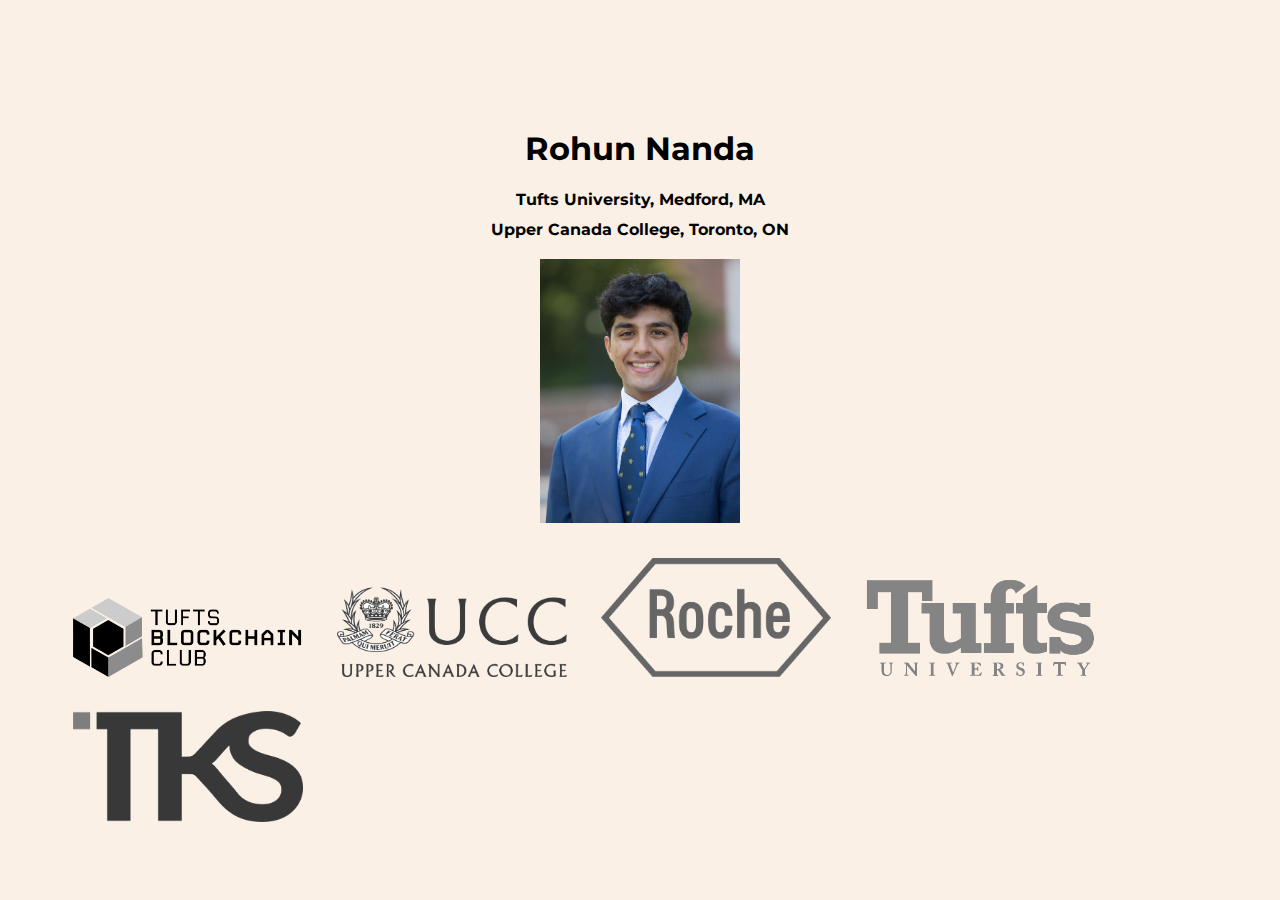
==== index.html @ 3b3ca224 "New changes commit" ====
<!DOCTYPE html>
<html>
<head>
	<title>Rohun Nanda</title>
	<link rel="stylesheet" type="text/css" href="style.css"> 
	<link rel="preconnect" href="https://fonts.gstatic.com">
	<link href="https://fonts.googleapis.com/css2?family=Montserrat:ital,wght@0,100;1,300&display=swap" rel="stylesheet">
</head>
<body>
	<div class="title"><h1>Rohun Nanda</h1></div>
	<div class="subtitle"><h1>Tufts University, Medford, MA</h1></div> 
	<div class="subtitle"><h1>Upper Canada College, Toronto, ON</h1></div>
	<div class="headshot"> 
		<img src="headshot.JPG">
	</div>
	<div class ="logo">
		<img src="TBC.png">
		<img src="UCC.png">
		<img src="Roche.png">
		<img src="Tufts.png">
		<img src="TKS.png">
	</div>
	
</body>
</html>
---- style.css ----
body {
  background-color: linen;
}

.title {
  font-family: 'Montserrat', sans-serif;
  text-align: center;
  padding-top: 100px;
}

.subtitle {
  font-family: 'Montserrat', sans-serif;
  text-align:  center; 
  font-size: 8px;
}

.headshot {
  padding-top: 10px;
  margin: 10px 50px;
}

.headshot img {
  width: 200px;
  display: block;
  margin-left: auto;
  margin-right: auto;
}

.logo {
  padding-top: 10px;
  margin: 10px 50px;
}

.logo img {
  transition: 0.5s;
  filter: grayscale(100%);
  padding: 15px;
  width: 230px;
}

.logo img:hover {
  filter:grayscale(0%);
  transform: scale(1.1);
}

.projects {
   font-family: 'Montserrat', sans-serif;
}

.projects h1{
  text-align: center;
}

.projects img {
  transition: 0.5s;
  filter: grayscale(100%);
  width: 230px;
}

.projects h4 {
  padding: 70px;
}
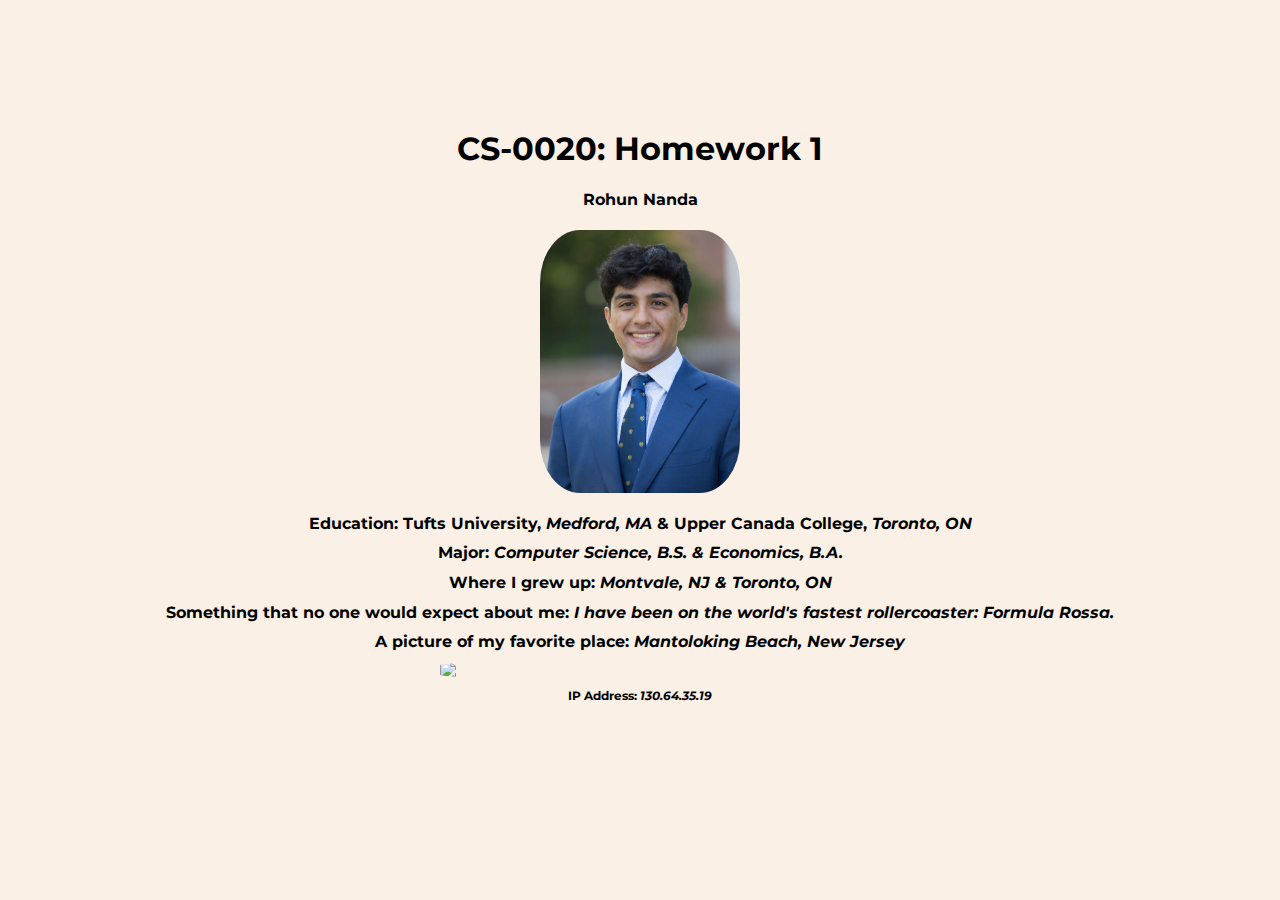
==== commit ae2b2705: "Add files via upload" ====
--- a/index.html
+++ b/index.html
@@ -1,24 +1,27 @@
 <!DOCTYPE html>
 <html>
 <head>
-	<title>Rohun Nanda</title>
+	<title>CS-0020: Homework 1</title>
 	<link rel="stylesheet" type="text/css" href="style.css"> 
 	<link rel="preconnect" href="https://fonts.gstatic.com">
 	<link href="https://fonts.googleapis.com/css2?family=Montserrat:ital,wght@0,100;1,300&display=swap" rel="stylesheet">
 </head>
 <body>
-	<div class="title"><h1>Rohun Nanda</h1></div>
-	<div class="subtitle"><h1>Tufts University, Medford, MA</h1></div> 
-	<div class="subtitle"><h1>Upper Canada College, Toronto, ON</h1></div>
-	<div class="headshot"> 
-		<img src="headshot.JPG">
+	<div class="title"><h1>CS-0020: Homework 1</h1></div>
+	<div class="subtitle"><h1>Rohun Nanda</h1></div>
+	<div class="headshot"><img src="headshot.JPG"></div>
+	<div class="subtitle">
+		<h1>Education: Tufts University, <em>Medford, MA</em> & Upper Canada College, <em>Toronto, ON</em></h1> 
+		<h1>Major: <em>Computer Science, B.S. & Economics, B.A.</em></h1>
+		<h1>Where I grew up: <em>Montvale, NJ & Toronto, ON</em></h1>
+		<h1>Something that no one would expect about me: <em>I have been on the world's fastest rollercoaster: Formula Rossa.</em></h1>
+		<h1>A picture of my favorite place: <em>Mantoloking Beach, New Jersey</em></h1>
 	</div>
-	<div class ="logo">
-		<img src="TBC.png">
-		<img src="UCC.png">
-		<img src="Roche.png">
-		<img src="Tufts.png">
-		<img src="TKS.png">
+	<div class="picture_p1">
+		<img src="mantoloking.png">
+	</div>
+	<div class="ip">
+		<h2>IP Address: <em>130.64.35.19</em></h2>
 	</div>
 	
 </body>
--- a/style.css
+++ b/style.css
@@ -1,5 +1,5 @@
 body {
-  background-color: linen;
+  background-color: rgb(250, 240, 230);
 }
 
 .title {
@@ -17,6 +17,7 @@
 .headshot {
   padding-top: 10px;
   margin: 10px 50px;
+  padding-bottom: 10px;
 }
 
 .headshot img {
@@ -24,39 +25,20 @@
   display: block;
   margin-left: auto;
   margin-right: auto;
+  border-radius: 20%;
 }
 
-.logo {
-  padding-top: 10px;
-  margin: 10px 50px;
+.picture_p1 img {
+  width: 400px;
+  display: block;
+  margin-left: auto;
+  margin-right: auto;
+  border-radius: 20%;
 }
 
-.logo img {
-  transition: 0.5s;
-  filter: grayscale(100%);
-  padding: 15px;
-  width: 230px;
-}
-
-.logo img:hover {
-  filter:grayscale(0%);
-  transform: scale(1.1);
-}
-
-.projects {
-   font-family: 'Montserrat', sans-serif;
-}
-
-.projects h1{
-  text-align: center;
-}
-
-.projects img {
-  transition: 0.5s;
-  filter: grayscale(100%);
-  width: 230px;
-}
-
-.projects h4 {
-  padding: 70px;
+.ip {
+  font-family: 'Montserrat', sans-serif;
+  text-align:  center; 
+  font-size: 8px;
+  padding-bottom: 100px;
 }